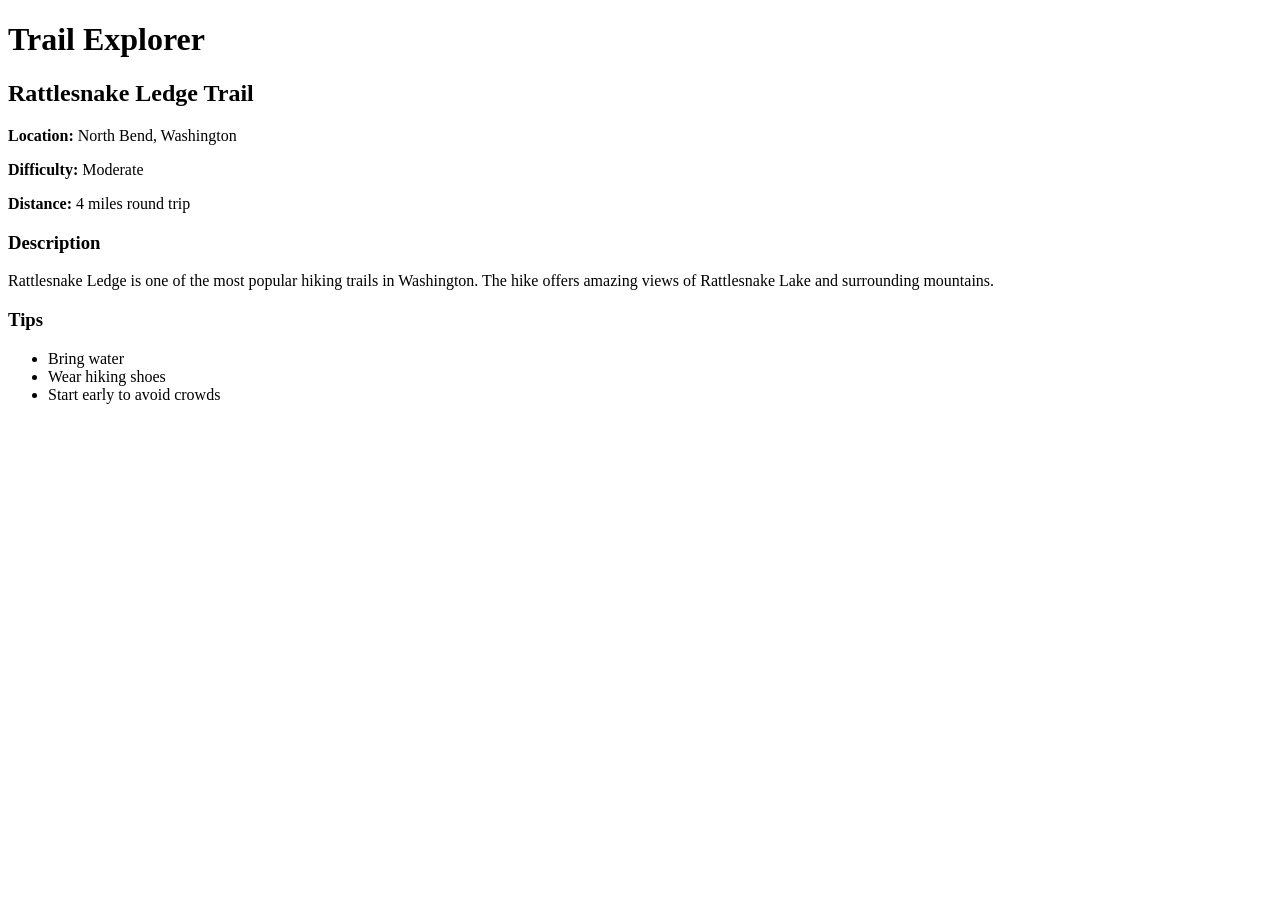
==== lbr-trail.html @ 7afac63d "Added trail page" ====
<!DOCTYPE html>
<html lang="en">
<head>
<meta charset="UTF-8">
<title>Rattlesnake Ledge Trail</title>
<link rel="stylesheet" href="styles.css">
</head>

<body>

<header>
<h1>Trail Explorer</h1>
</header>

<main>
<h2>Rattlesnake Ledge Trail</h2>

<p><strong>Location:</strong> North Bend, Washington</p>
<p><strong>Difficulty:</strong> Moderate</p>
<p><strong>Distance:</strong> 4 miles round trip</p>

<h3>Description</h3>

<p>
Rattlesnake Ledge is one of the most popular hiking trails in Washington.
The hike offers amazing views of Rattlesnake Lake and surrounding mountains.
</p>

<h3>Tips</h3>

<ul>
<li>Bring water</li>
<li>Wear hiking shoes</li>
<li>Start early to avoid crowds</li>
</ul>

</main>

</body>
</html>
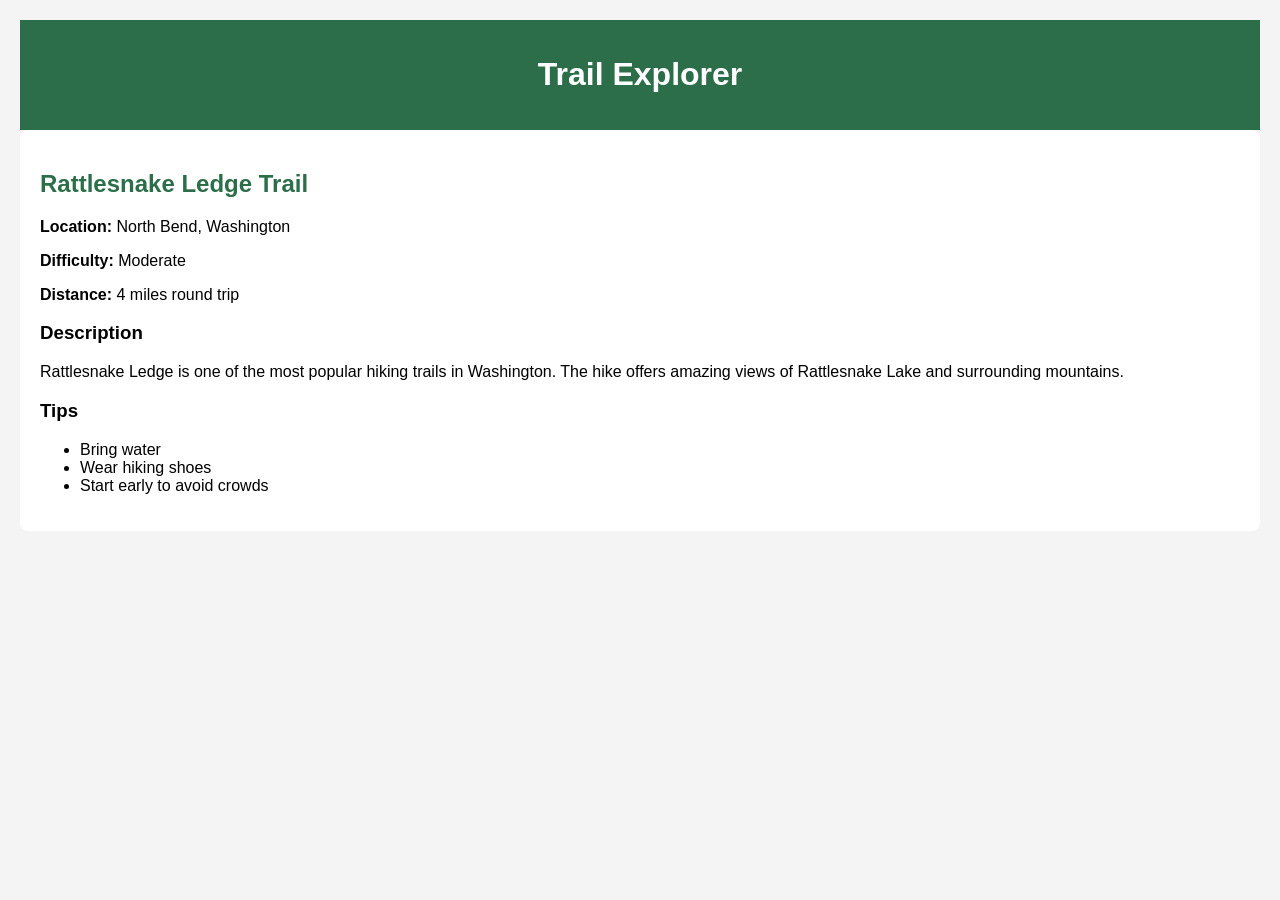
==== commit 478819c2: "added Laura's individual trail page" ====
--- a/lbr-trail.html
+++ b/lbr-trail.html
@@ -3,7 +3,7 @@
 <head>
 <meta charset="UTF-8">
 <title>Rattlesnake Ledge Trail</title>
-<link rel="stylesheet" href="styles.css">
+<link rel="stylesheet" href="lbr-styles.css">
 </head>
 
 <body>
--- a/lbr-styles.css
+++ b/lbr-styles.css
@@ -0,0 +1,22 @@
+body {
+font-family: Arial, sans-serif;
+margin: 20px;
+background-color: #f4f4f4;
+}
+
+header {
+background-color: #2c6e49;
+color: white;
+padding: 15px;
+text-align: center;
+}
+
+main {
+background: white;
+padding: 20px;
+border-radius: 8px;
+}
+
+h2 {
+color: #2c6e49;
+}
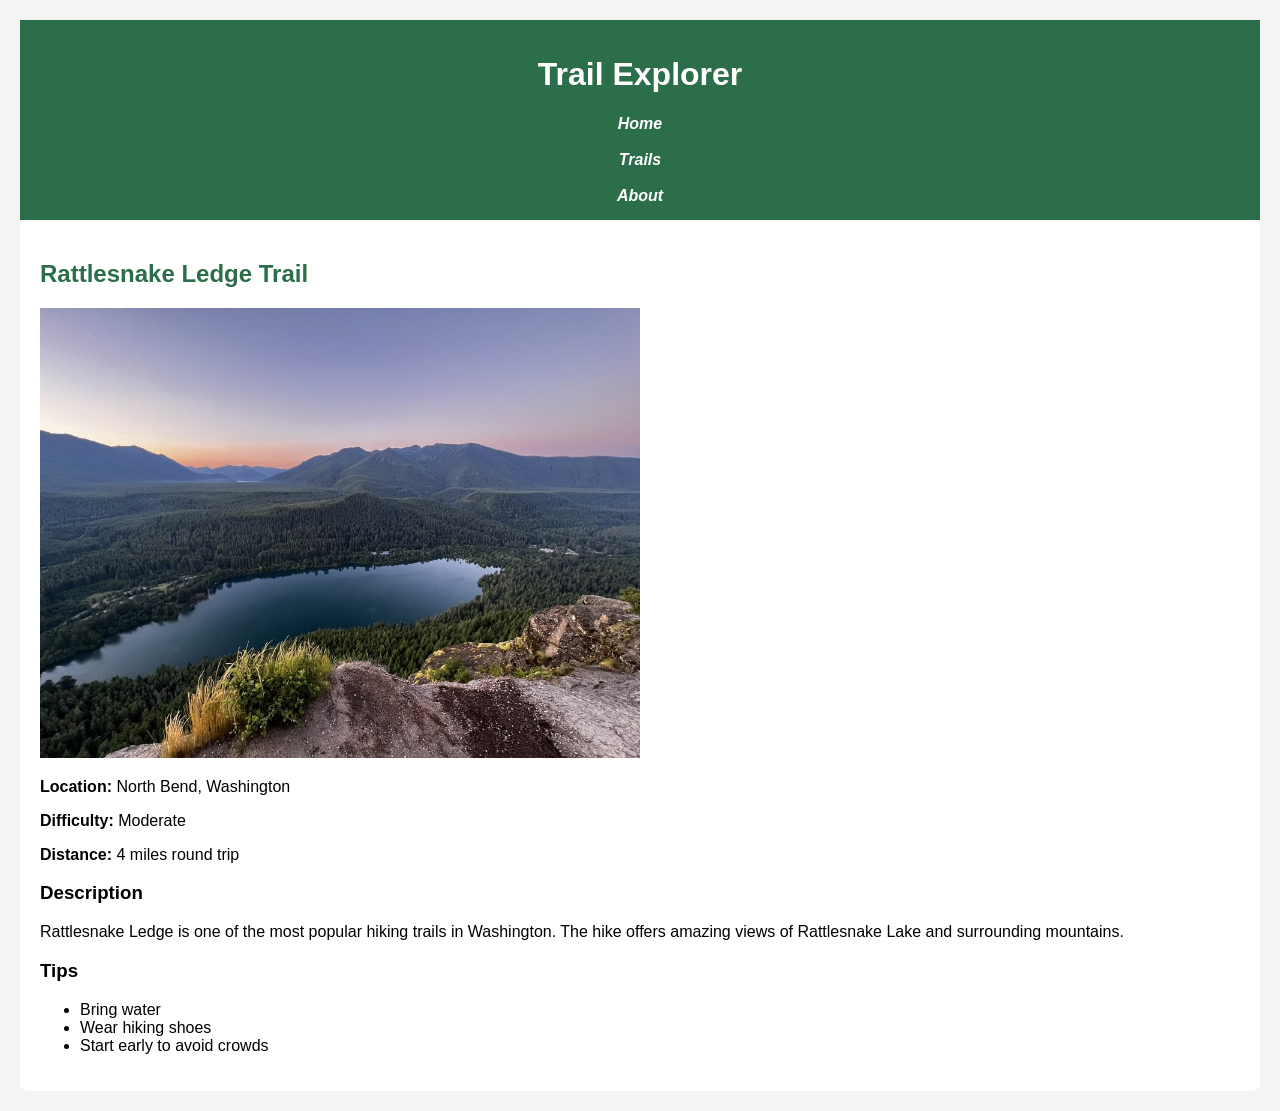
==== commit a2776ded: "added 2nd trail page, trails directory page, modified rattlesnake to have an image." ====
--- a/lbr-trail.html
+++ b/lbr-trail.html
@@ -8,12 +8,23 @@
 
 <body>
 
+
+    
 <header>
 <h1>Trail Explorer</h1>
+    <b><i>
+      <a href="index.html">Home</a>
+      <br>
+      <a href="trails.html">Trails</a>
+      <br>
+      <a href="about.html">About</a>
+    </b></i>
 </header>
 
 <main>
 <h2>Rattlesnake Ledge Trail</h2>
+
+<img src="images/rattlesnake.jpg">
 
 <p><strong>Location:</strong> North Bend, Washington</p>
 <p><strong>Difficulty:</strong> Moderate</p>
--- a/lbr-styles.css
+++ b/lbr-styles.css
@@ -19,4 +19,17 @@
 
 h2 {
 color: #2c6e49;
+}
+
+img {
+height: auto;
+width: 600px;
+}
+
+a {
+  font-size: 16px;
+  text-decoration: none;
+  color: rgb(255, 255, 255);
+  text-align: center;
+  display: block;
 }
